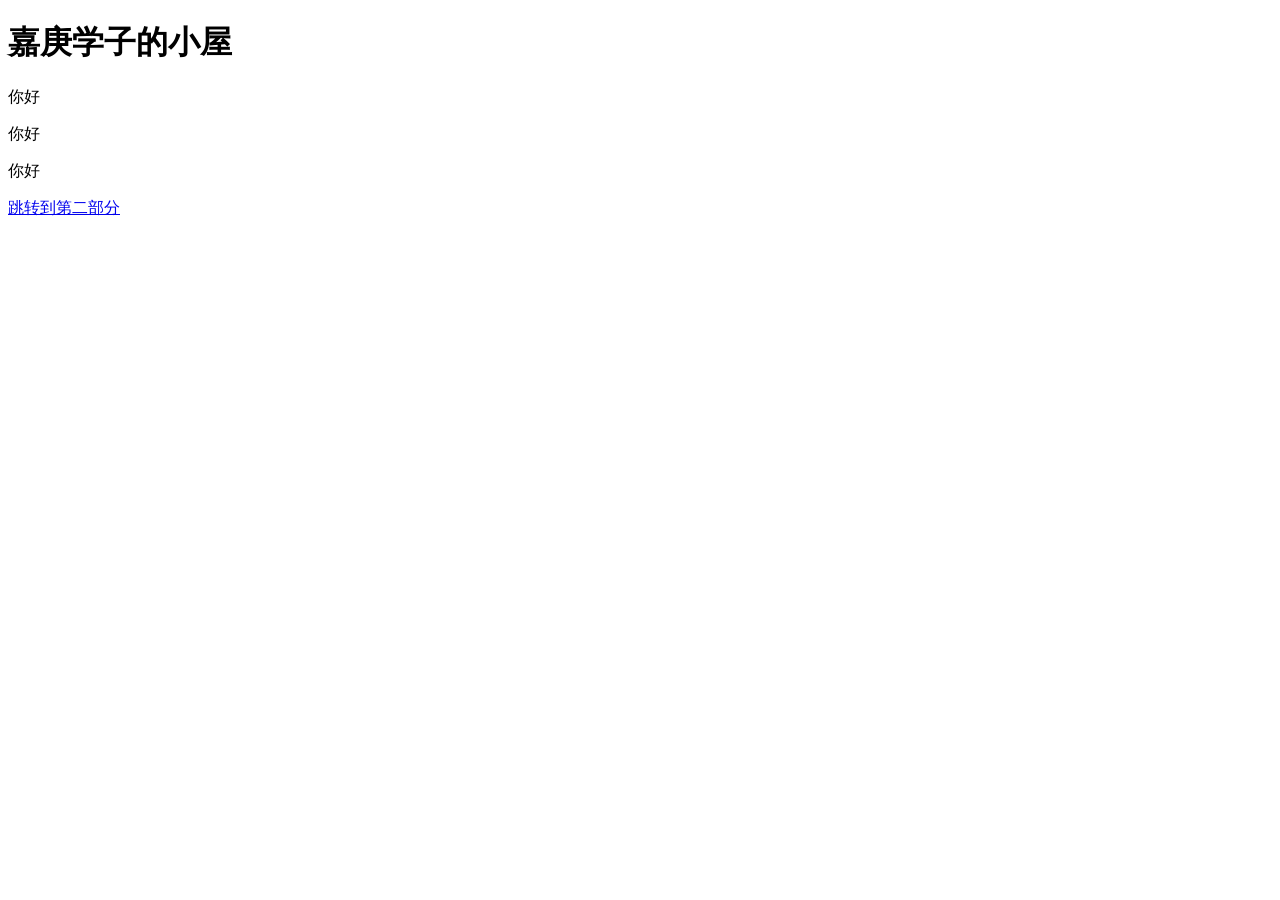
==== index.html @ 3e61cc4e "Add files via upload" ====
<!DOCTYPE html>
<html lang="zn-CN">
<head>
    <meta charset="UTF-8">
    <meta name="viewport" content="width=device-width, initial-scale=1.0">
    <title>嘉庚学子的小屋</title>
</head>

<body>
    <h1> 嘉庚学子的小屋 </h1>
    <p> 你好 </p>
    <p> 你好 </p>
    <p> 你好 </p>
    <a href="#section2">跳转到第二部分</a>
<!-- 在页面中的某个位置 -->
<a name="section2"></a>
</body>

</html>
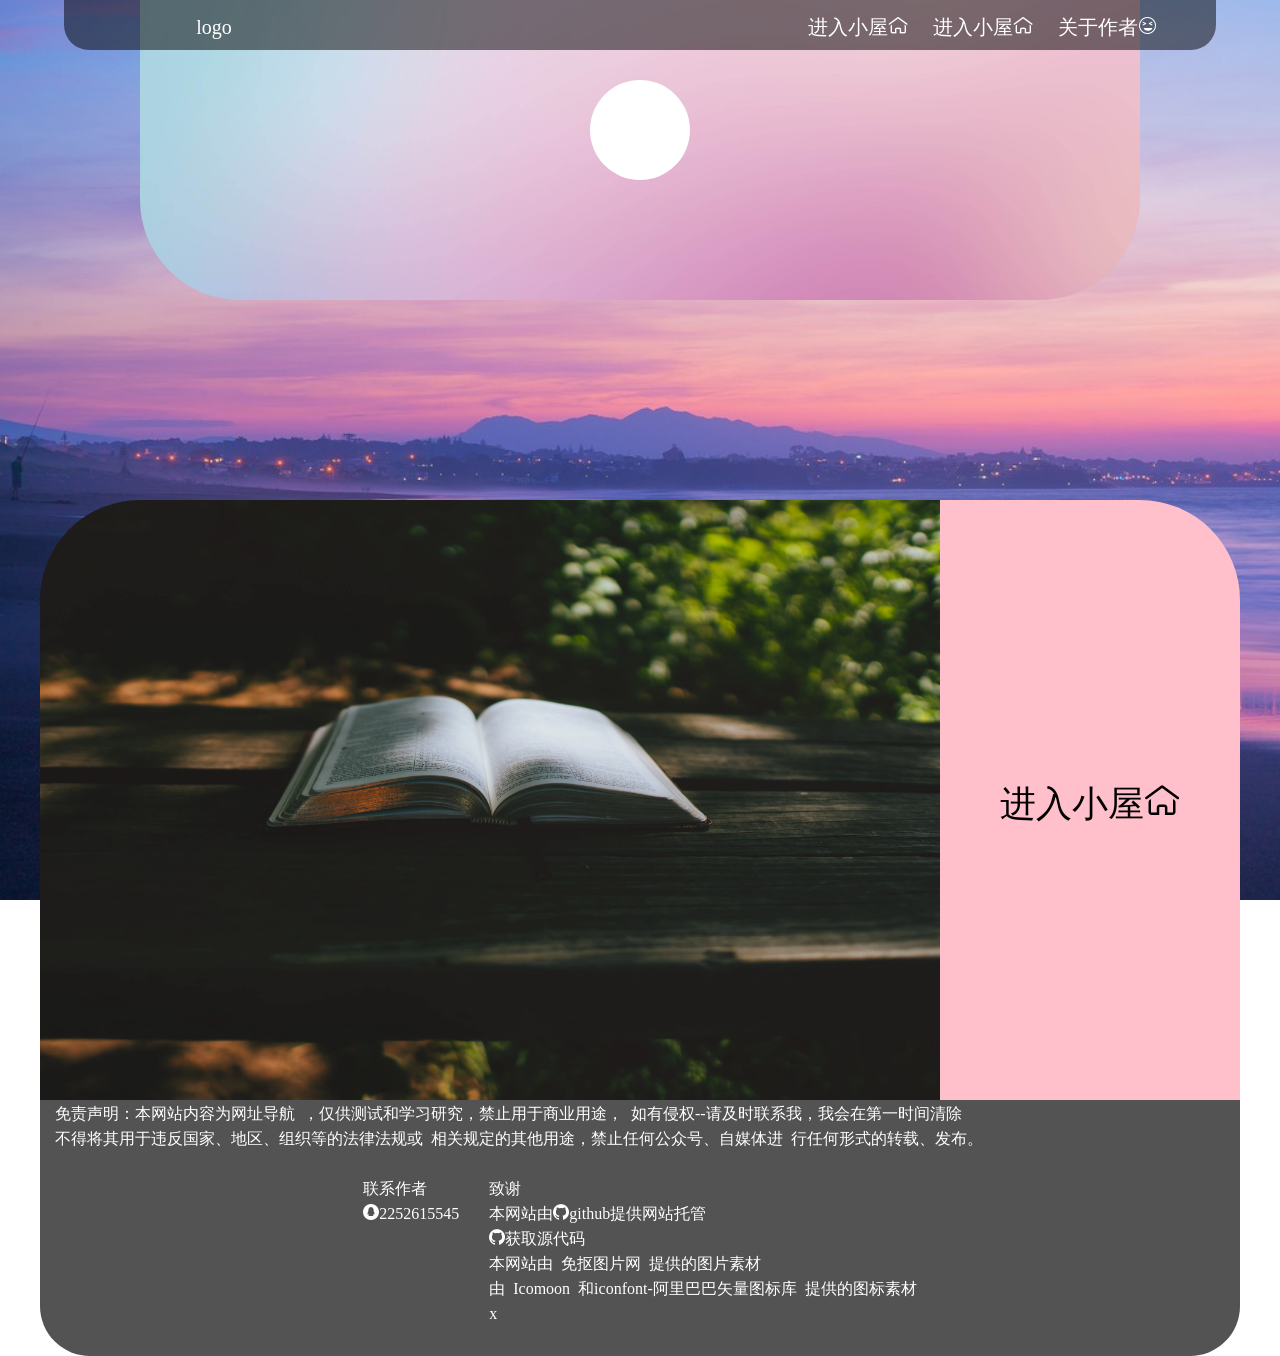
==== commit 1885dd68: "Update and rename html/home.html to index.html" ====
--- a/index.html
+++ b/index.html
@@ -1,19 +1,109 @@
 <!DOCTYPE html>
-<html lang="zn-CN">
+<html lang="cn">
+
 <head>
     <meta charset="UTF-8">
     <meta name="viewport" content="width=device-width, initial-scale=1.0">
-    <title>嘉庚学子的小屋</title>
+    <meta name="Description" content="一个提供网址导航的网站，仅供学习参考，
+    无任何商业用途，里面有教育资源、学习工具等网页的网址导航">
+    <meta name="Keywords" content="陈嘉庚 陈嘉庚纪念中学 嘉庚学子 小窝 网址导航
+    教育资源 学习工具">
+    <title>嘉庚学子的小窝</title>
+    <!-- 图标 -->
+    <link rel="shortcut icon" href="../image/bg_house.jpg" type="image/x-icon">
+    <!-- 导入css -->
+    <link rel="stylesheet" href="../style/home.css">
+    <link rel="stylesheet" href="../style/top_nav.css">
+    <link rel="stylesheet" href="../style/font.css">
+
+    <!-- 预加载 提前加载房子的背景图片-->
+    <!-- <link rel="prefetch" href="../image/bg_house.jpg" /> -->
+
+    <style>
+
+    </style>
+
 </head>
 
+
+
 <body>
-    <h1> 嘉庚学子的小屋 </h1>
-    <p> 你好 </p>
-    <p> 你好 </p>
-    <p> 你好 </p>
-    <a href="#section2">跳转到第二部分</a>
-<!-- 在页面中的某个位置 -->
-<a name="section2"></a>
+    <!-- 头顶导航栏 -->
+    <div class="header">
+        <!-- logo -->
+        <a href="https://baike.baidu.com/item/%E5%B9%BF%E5%B7%9E%E5%B8%82%E9%99%88%E5%98%89%E5%BA%9A%E7%BA%AA%E5%BF%B5%E4%B8%AD%E5%AD%A6/3158629"
+            target="_blank">
+            <div class="logo">
+                logo
+            </div>
+        </a>
+        <!-- 导航栏 -->
+        <ul class="nav">
+            <li><a href="about_author.html">关于作者<em id="smile_icon"></em></a></li>
+            <li><a href="in_house.html">进入小屋<em id="home_icon"></em></a></li>
+            <li><a href="in_house.html">进入小屋<em id="home_icon"></em></a></li>
+            <!-- <li><a href="home.html">首页</a></li> -->
+        </ul>
+    </div>
+
+    <!-- 弹窗 -->
+    <!-- <div class="pop_up"></div> -->
+
+    <!-- 第一大块 -->
+    <div class="block1">
+        <div class="circle"></div>
+        <!-- 衔接处 -->
+        <!-- <div class="connect"></div> -->
+    </div>
+    <!-- 第二大块 -->
+    <div class="block2">
+        <a class="house" href="in_house.html">
+            进入小屋<em id="home_icon"></em>
+        </a>
+
+        <!-- <div class="announcement">
+            <a href="#" target="_blank">
+                <img src="#" title="公告栏">
+            </a>
+        </div> -->
+    </div>
+    <!-- 尾页 -->
+    <div class="footer">
+        <!-- 免责声明 -->
+        <p class="footer_textbox">免责声明：本网站内容为网址导航
+            ，仅供测试和学习研究，禁止用于商业用途，
+            如有侵权--请及时联系我，我会在第一时间清除
+            <br>
+            不得将其用于违反国家、地区、组织等的法律法规或
+            相关规定的其他用途，禁止任何公众号、自媒体进
+            行任何形式的转载、发布。
+        </p>
+        <!--  -->
+        <ul>
+            <li class="footer_textbox">
+                联系作者
+                <p><em id="qq_icon"></em>2252615545</p>
+                <!-- <p><em id="qqEmil_icon"></em>2252615545@qq.com</p> -->
+            </li>
+            <li class="footer_textbox">
+                致谢
+                <p>本网站由<em id="github_icon"></em>github提供网站托管</p>
+                <a class="source_code" target="_blank" href="https://github.com/2252615545/JiaGeng_students_home.git" title="获取源代码">
+                    <em id="github_icon"></em>获取源代码
+                </a>
+                <p>本网站由 <a target="_blank" href="https://miankoutupian.com/">免抠图片网</a>
+                    提供的图片素材</p>
+                </a>
+                <p>由 <a target="_blank" href="https://icomoon.io/">Icomoon</a>
+                    和<a target="_blank"
+                        href="https://www.iconfont.cn/?spm=a313x.home_2025.i3.2.55df3a81zU7105">iconfont-阿里巴巴矢量图标库</a>
+                    提供的图标素材</p>x
+                </a>
+            </li>
+        </ul>
+    </div>
 </body>
 
-</html>+
+</html>
+
--- a/style/home.css
+++ b/style/home.css
@@ -0,0 +1,207 @@
+/* 初始化 */
+body {
+    font-size: 16px;
+    font-family: "SourceSansPro-Regular", "微软雅黑", 'icomoon';
+    color: #000;
+    -webkit-text-size-adjust: none;
+    text-align: center;
+}
+
+/* 固定背景 */
+body {
+    background-image: url(../image/bg_house.jpg);
+    background-size: cover;
+    background-repeat: no-repeat;
+    background-attachment: fixed;
+}
+
+* {
+    margin: 0;
+    padding: 0;
+}
+
+a {
+    text-decoration: none;
+    color: black;
+}
+
+li {
+    list-style: none;
+}
+
+/* 变量 */
+:root {
+    /* 缩放比例  */
+    --pop_up_scale: 1;
+}
+
+/* 弹窗 */
+.pop_up {
+    position: fixed;
+    left: 50%;
+    margin-left: calc(-600px * var(--pop_up_scale) * 0.5);
+    top: 50%;
+    margin-top: calc(-468px * var(--pop_up_scale) * 0.5);
+
+    /* var(--pop_up_scale)为缩放比例 */
+    height: calc(468px * var(--pop_up_scale));
+    width: calc(600px * var(--pop_up_scale));
+
+    background-color: transparent;
+    background-image: url(../image/pop_up_window.png);
+    background-repeat: no-repeat;
+    background-size: contain;
+
+    /* border: 3px solid black; */
+
+    z-index: 3;
+}
+
+
+/* 第一大块 */
+.block1 {
+    position: relative;
+    height: 300px;
+    width: 1000px;
+    margin: 0 auto 100px;
+
+    border-radius: 0 0 100px 100px;
+
+    background-image: url(../image/bg_image.jpg);
+    background-size: cover;
+}
+
+.circle {
+    position: absolute;
+    top: 80px;
+    left: 50%;
+    margin-left: -50px;
+
+    height: 100px;
+    width: 100px;
+    border-radius: 50px;
+    background-color: #ffffff;
+
+    transition: all 0.5s;
+}
+
+.circle:hover {
+    height: 200px;
+    width: 200px;
+    margin-left: -100px;
+    border-radius: 100px;
+    background-color: #ffe058;
+}
+
+/* 衔接处 --待重做！！！ */
+.connect {
+    position: absolute;
+    bottom: -200px;
+    left: 50%;
+    margin-left: -700px;
+
+    /* border: 3px solid yellow; */
+
+    height: 600px;
+    width: 1400px;
+
+    background-image: url(../image/connect1-2.png);
+    background-repeat: no-repeat;
+    background-size: cover;
+    background-position: 0px -227px;
+
+    z-index: 2;
+
+    1
+}
+
+/* 第二大块 */
+.block2 {
+    position: relative;
+
+    width: 1200px;
+    height: 600px;
+    margin: 0 auto;
+    margin-top: 200px;
+
+    border-radius: 100px 100px 0 0;
+
+    background-color: pink;
+    background-image: url(../image/book.webp);
+    background-size: contain;
+    background-repeat: no-repeat;
+}
+
+.house {
+    float: right;
+
+    height: 600px;
+    width: 300px;
+    background-color: transparent;
+    border-radius: 0 100px 0 0;
+
+    color: black;
+    text-align: center;
+    line-height: 600px;
+    font-size: 36px;
+
+    transition: all 0.5s;
+}
+
+.house:hover {
+    color: rgb(68, 255, 0);
+    background-color: rgba(0, 0, 0, .5);
+}
+
+
+.announcement {
+    position: absolute;
+    left: 50px;
+    bottom: 50px;
+}
+
+/* 尾页 */
+.footer {
+    position: relative;
+
+    width: 1200px;
+    margin: 0 auto;
+    border-radius: 0 0 50px 50px;
+
+    background-color: rgb(83, 83, 83);
+    color: white;
+
+    line-height: 25px;
+}
+
+/* 清除浮动 */
+.footer::after {
+    content: "";
+    display: table;
+    clear: both;
+}
+
+.footer>ul {
+    display: inline-block;
+    margin: 0 auto;
+}
+
+.footer_textbox {
+    float: left;
+    width: auto;
+    height: 100%;
+    margin: 0 15px;
+    margin-bottom: 25px;
+    text-align: left;
+}
+
+/* 源代码 */
+.footer .footer_textbox a {
+    transition: all 0.5s;
+    color: white;
+}
+
+.footer .footer_textbox a:hover {
+    font-size: 24px;
+    color: rgb(11, 255, 72);
+}
--- a/style/top_nav.css
+++ b/style/top_nav.css
@@ -0,0 +1,61 @@
+/* 头顶栏 */
+.header {
+    position: fixed;
+    top: 0;
+    left: 0;
+    z-index: 3;
+
+    height: 50px;
+    width: 90%;
+    margin: 0 5%;
+    border-radius: 0 0 25px 25px;
+    background-color: rgba(0, 0, 0, .5);
+
+    line-height: 50px;
+    font-size: 20px;
+
+    transition: all 0.5s;
+}
+
+.header a {
+    color: white;
+}
+
+.header:hover {
+    height: 65px;
+    border-radius: 0 0 50px 50px;
+}
+
+/* logo- */
+.logo {
+    float: left;
+    height: 100%;
+    width: 300px;
+    background-color: transparent;
+}
+
+/* 导航栏 */
+.nav {
+    position: absolute;
+    right: 5%;
+    top: 0;
+}
+
+.header .nav>li {
+    float: right;
+    margin-left: 25px;
+    text-align: center;
+
+    transition: all 0.5s;
+}
+
+.header .nav>li:hover {
+    padding-top: 15px;
+    font-size: 30px;
+}
+
+.header .nav>li>a:hover {
+    color: #ffb049;
+    text-decoration: underline dashed rgb(20, 165, 255);
+
+}
--- a/style/font.css
+++ b/style/font.css
@@ -0,0 +1,28 @@
+/* icomoon图标 */
+@font-face {
+    font-family: 'icomoon';
+    src: url('fonts/icomoon.eot?vivftn');
+    src: url('fonts/icomoon.eot?vivftn#iefix') format('embedded-opentype'),
+        url('fonts/icomoon.ttf?vivftn') format('truetype'),
+        url('fonts/icomoon.woff?vivftn') format('woff'),
+        url('fonts/icomoon.svg?vivftn#icomoon') format('svg');
+    font-weight: normal;
+    font-style: normal;
+    font-display: block;
+}
+
+/* 图标 */
+#qq_icon,
+#qqEmil_icon,
+#github_icon,
+#home_icon,
+#smile_icon,
+#return_icon,
+#education_icon,
+#close_icon,
+#music_icon,
+#tool_icon,
+#stars_icon,
+#close {
+    font-style: normal;
+}
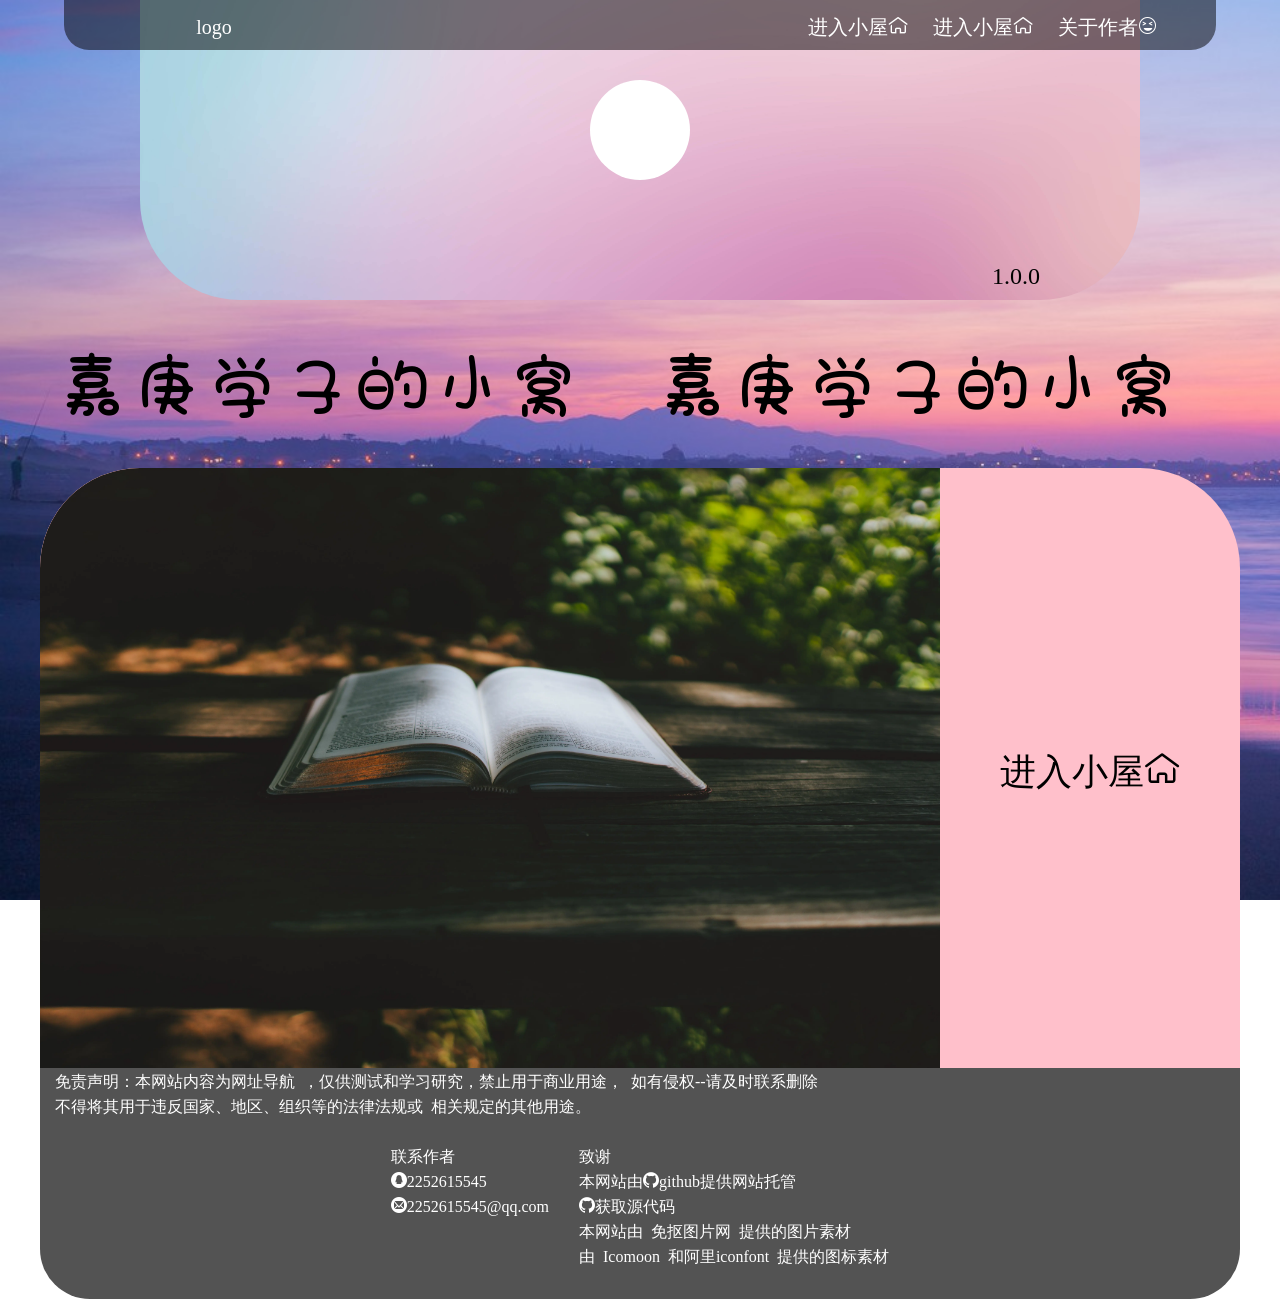
==== commit a68e2b0c: "Add files via upload" ====
--- a/index.html
+++ b/index.html
@@ -10,11 +10,11 @@
     教育资源 学习工具">
     <title>嘉庚学子的小窝</title>
     <!-- 图标 -->
-    <link rel="shortcut icon" href="../image/bg_house.jpg" type="image/x-icon">
+    <link rel="shortcut icon" href="image/bg_house.jpg" type="image/x-icon">
     <!-- 导入css -->
-    <link rel="stylesheet" href="../style/home.css">
-    <link rel="stylesheet" href="../style/top_nav.css">
-    <link rel="stylesheet" href="../style/font.css">
+    <link rel="stylesheet" href="style/index.css">
+    <link rel="stylesheet" href="style/top_nav.css">
+    <link rel="stylesheet" href="style/font.css">
 
     <!-- 预加载 提前加载房子的背景图片-->
     <!-- <link rel="prefetch" href="../image/bg_house.jpg" /> -->
@@ -39,9 +39,9 @@
         </a>
         <!-- 导航栏 -->
         <ul class="nav">
-            <li><a href="about_author.html">关于作者<em id="smile_icon"></em></a></li>
-            <li><a href="in_house.html">进入小屋<em id="home_icon"></em></a></li>
-            <li><a href="in_house.html">进入小屋<em id="home_icon"></em></a></li>
+            <li><a href="html/about_author.html">关于作者<em id="smile_icon"></em></a></li>
+            <li><a href="html/in_house.html">进入小屋<em id="home_icon"></em></a></li>
+            <li><a href="html/in_house.html">进入小屋<em id="home_icon"></em></a></li>
             <!-- <li><a href="home.html">首页</a></li> -->
         </ul>
     </div>
@@ -51,13 +51,20 @@
 
     <!-- 第一大块 -->
     <div class="block1">
+        <!-- 版本号 -->
+        <a class="version" href="html/version_history.html" title="查看版本">1.0.0</a>
         <div class="circle"></div>
-        <!-- 衔接处 -->
-        <!-- <div class="connect"></div> -->
+    </div>
+    <!-- 衔接处--标题 -->
+    <div class="connect">
+
     </div>
     <!-- 第二大块 -->
     <div class="block2">
-        <a class="house" href="in_house.html">
+        <div class="left">
+            <div class="image"></div>
+        </div>
+        <a class="house" href="html/in_house.html">
             进入小屋<em id="home_icon"></em>
         </a>
 
@@ -72,23 +79,23 @@
         <!-- 免责声明 -->
         <p class="footer_textbox">免责声明：本网站内容为网址导航
             ，仅供测试和学习研究，禁止用于商业用途，
-            如有侵权--请及时联系我，我会在第一时间清除
+            如有侵权--请及时联系删除
             <br>
             不得将其用于违反国家、地区、组织等的法律法规或
-            相关规定的其他用途，禁止任何公众号、自媒体进
-            行任何形式的转载、发布。
+            相关规定的其他用途。
         </p>
         <!--  -->
         <ul>
             <li class="footer_textbox">
                 联系作者
                 <p><em id="qq_icon"></em>2252615545</p>
-                <!-- <p><em id="qqEmil_icon"></em>2252615545@qq.com</p> -->
+                <p><em id="qqEmil_icon"></em>2252615545@qq.com</p>
             </li>
             <li class="footer_textbox">
                 致谢
                 <p>本网站由<em id="github_icon"></em>github提供网站托管</p>
-                <a class="source_code" target="_blank" href="https://github.com/2252615545/JiaGeng_students_home.git" title="获取源代码">
+                <a class="source_code" target="_blank" href="https://github.com/2252615545/JiaGeng_students_home.git"
+                    title="获取源代码">
                     <em id="github_icon"></em>获取源代码
                 </a>
                 <p>本网站由 <a target="_blank" href="https://miankoutupian.com/">免抠图片网</a>
@@ -96,14 +103,12 @@
                 </a>
                 <p>由 <a target="_blank" href="https://icomoon.io/">Icomoon</a>
                     和<a target="_blank"
-                        href="https://www.iconfont.cn/?spm=a313x.home_2025.i3.2.55df3a81zU7105">iconfont-阿里巴巴矢量图标库</a>
-                    提供的图标素材</p>x
+                        href="https://www.iconfont.cn/?spm=a313x.home_2025.i3.2.55df3a81zU7105">阿里iconfont</a>
+                    提供的图标素材</p>
                 </a>
             </li>
         </ul>
     </div>
 </body>
 
-
-</html>
-
+</html>
--- a/style/index.css
+++ b/style/index.css
@@ -0,0 +1,255 @@
+/* 初始化 */
+body {
+    font-size: 16px;
+    font-family: "SourceSansPro-Regular", "微软雅黑", 'icomoon';
+    color: #000;
+    -webkit-text-size-adjust: none;
+    text-align: center;
+}
+
+/* 固定背景 */
+body {
+    background-image: url(../image/bg_house.jpg);
+    background-size: cover;
+    background-repeat: no-repeat;
+    background-attachment: fixed;
+}
+
+* {
+    margin: 0;
+    padding: 0;
+}
+
+a {
+    text-decoration: none;
+    color: black;
+}
+
+li {
+    list-style: none;
+}
+
+/* 变量 */
+:root {
+    /* 缩放比例  */
+    --pop_up_scale: 1;
+}
+
+/* 弹窗 */
+.pop_up {
+    position: fixed;
+    left: 50%;
+    margin-left: calc(-600px * var(--pop_up_scale) * 0.5);
+    top: 50%;
+    margin-top: calc(-468px * var(--pop_up_scale) * 0.5);
+
+    /* var(--pop_up_scale)为缩放比例 */
+    height: calc(468px * var(--pop_up_scale));
+    width: calc(600px * var(--pop_up_scale));
+
+    background-color: transparent;
+    background-image: url(../image/pop_up_window.png);
+    background-repeat: no-repeat;
+    background-size: contain;
+
+    /* border: 3px solid black; */
+
+    z-index: 3;
+}
+
+
+/* 第一大块 */
+.block1 {
+    position: relative;
+    height: 300px;
+    width: 1000px;
+    margin: 0 auto 15px;
+
+    border-radius: 0 0 100px 100px;
+
+    background-image: url(../image/bg_image.jpg);
+    background-size: cover;
+}
+
+.block1 .circle {
+    position: absolute;
+    top: 80px;
+    left: 50%;
+    margin-left: -50px;
+
+    height: 100px;
+    width: 100px;
+    border-radius: 50px;
+    background-color: #ffffff;
+
+    transition: all 0.5s;
+}
+
+.block1 .circle:hover {
+    height: 200px;
+    width: 200px;
+    margin-left: -100px;
+    border-radius: 100px;
+    background-color: #ffe058;
+}
+
+/* 版本号 */
+.block1 .version {
+    position: absolute;
+    right: 100px;
+    bottom: 10px;
+
+    text-align: center;
+    font-size: 24px;
+
+    transition: all 0.5s;
+}
+
+.block1 .version:hover {
+    font-size: 36px;
+}
+
+@keyframes title {
+    0% {
+        background-position: 0, 0;
+    }
+
+    100% {
+        background-position: 1200px, 0;
+    }
+}
+
+/* 衔接处 --待重做！！！ */
+.connect {
+    height: 138px;
+    width: 1200px;
+    margin: 0 auto;
+
+    /* border: 3px solid yellow; */
+
+    background-image: url(../image/title1.png);
+    background-repeat: repeat-x;
+    background-size: contain;
+
+    transition: all 0.5s;
+    /* 文字滚动 */
+    /* animation: name duration timing-function delay iteration-count direction fill-mode; */
+    animation: title 3s linear 0s infinite normal forwards;
+}
+
+.connect:hover {
+    background-image: url(../image/title2.png);
+}
+
+/* 第二大块 */
+.block2 {
+    position: relative;
+
+    width: 1200px;
+    height: 600px;
+    margin: 15px auto 0;
+
+    background-color: pink;
+
+    border-radius: 100px 100px 0 0;
+}
+
+.block2 .left {
+    float: left;
+
+    width: 900px;
+    height: 600px;
+    overflow: hidden;
+
+    border-radius: 100px 0 0 0;
+}
+
+.block2 .left .image {
+    width: 100%;
+    height: 100%;
+
+    background-color: pink;
+    background-image: url(../image/book.webp);
+    background-size: contain;
+    background-repeat: no-repeat;
+
+    transition: all 0.5s;
+}
+
+.block2 .left .image:hover {
+    transform: scale(1.2);
+}
+
+.block2 .house {
+    float: right;
+
+    height: 600px;
+    width: 300px;
+    background-color: transparent;
+    border-radius: 0 100px 0 0;
+
+    color: black;
+    text-align: center;
+    line-height: 600px;
+    font-size: 36px;
+
+    transition: all 0.5s;
+}
+
+.block2 .house:hover {
+    color: rgb(68, 255, 0);
+    background-color: rgba(0, 0, 0, .5);
+}
+
+
+.announcement {
+    position: absolute;
+    left: 50px;
+    bottom: 50px;
+}
+
+/* 尾页 */
+.footer {
+    position: relative;
+
+    width: 1200px;
+    margin: 0 auto;
+    border-radius: 0 0 50px 50px;
+
+    background-color: rgb(83, 83, 83);
+    color: white;
+
+    line-height: 25px;
+}
+
+/* 清除浮动 */
+.footer::after {
+    content: "";
+    display: table;
+    clear: both;
+}
+
+.footer>ul {
+    display: inline-block;
+    margin: 0 auto;
+}
+
+.footer_textbox {
+    float: left;
+    width: auto;
+    height: 100%;
+    margin: 0 15px;
+    margin-bottom: 25px;
+    text-align: left;
+}
+
+/* 源代码 */
+.footer .footer_textbox a {
+    transition: all 0.5s;
+    color: white;
+}
+
+.footer .footer_textbox a:hover {
+    font-size: 24px;
+    color: rgb(11, 255, 72);
+}
--- a/style/top_nav.css
+++ b/style/top_nav.css
@@ -32,6 +32,9 @@
     height: 100%;
     width: 300px;
     background-color: transparent;
+    /* background-image: url(../image/school.webp);
+    background-size: contain;
+    background-repeat: no-repeat; */
 }
 
 /* 导航栏 */
